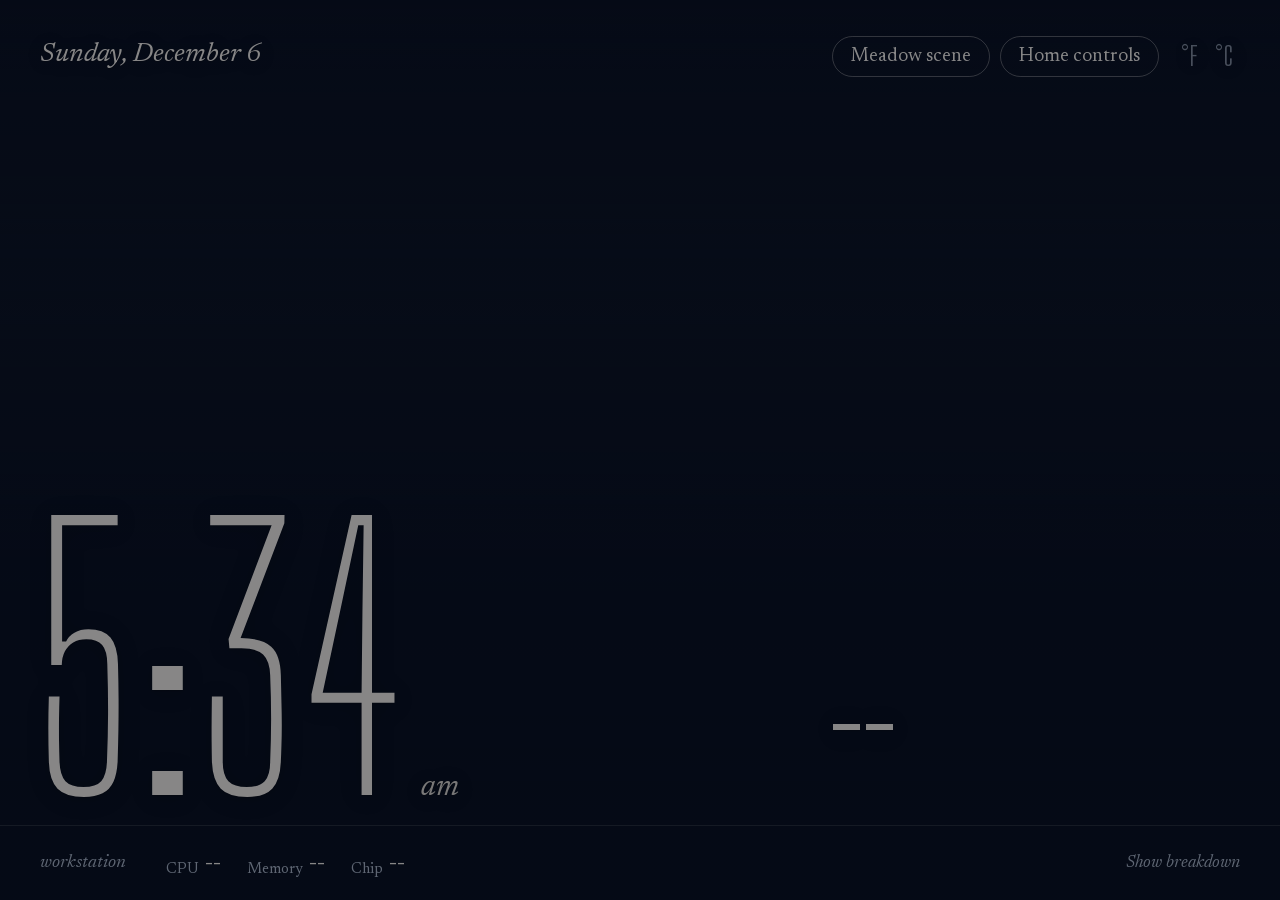
==== static/index.html @ 40672743 "iPad panel: a display for old iPads, with a painter's meadow scene A Python server and ES5 web pages" ====
<!DOCTYPE html>
<html>
<head>
<meta charset="utf-8">
<title>Panel</title>
<meta name="viewport" content="width=device-width, initial-scale=1, maximum-scale=1, user-scalable=no">
<meta name="apple-mobile-web-app-capable" content="yes">
<meta name="apple-mobile-web-app-status-bar-style" content="black-translucent">
<meta name="apple-mobile-web-app-title" content="Panel">
<script>
  // Report JS errors to the server journal: the iPad has no dev console.
  window.onerror = function (msg, src, line, col) {
    try {
      var x = new XMLHttpRequest(); x.open('POST', '/api/clientlog', true);
      x.send(msg + ' @ ' + (src || '').split('/').pop() + ':' + line + ':' + (col || 0) + ' | ' + navigator.userAgent);
    } catch (e) {}
  };
</script>
<script>
  // The meadow is the other scene; go there if it was picked on this iPad (hash links like #home stay here).
  try { if (localStorage.getItem('scene') === 'meadow' && !location.hash) location.replace('/meadow.html' + location.search); } catch (e) {}
</script>
<link rel="stylesheet" href="fonts/fonts.css">
<style>
  /*
   * "Caption on a photograph": the photo is the view, information is typeset
   * straight onto it. One loud element (the clock), everything else quiet.
   * Palette: paper #F2EDE4, mist #A9B3C1, amber #F5B04A, frost #79C2FF,
   * ember #FF8340, alarm #FF5D4E, night scrim rgb(6,10,22).
   * Type: Big Shoulders Display for numbers, Newsreader for words.
   * Must render on iOS 9 Safari: no CSS variables, no grid, prefixed flexbox.
   */
  html, body { margin: 0; height: 100%; background: #060a16; color: #F2EDE4; overflow: hidden;
    font-family: 'Newsreader', Georgia, serif; -webkit-font-smoothing: antialiased;
    -webkit-user-select: none; -webkit-touch-callout: none; -webkit-tap-highlight-color: rgba(0,0,0,0); }
  .num { font-family: 'Big Shoulders Display', 'Helvetica Neue', sans-serif; }
  .flex { display: -webkit-flex; display: flex; }
  .grow { -webkit-flex: 1; flex: 1; }
  .shadow { text-shadow: 0 1px 2px rgba(0,0,0,0.35), 0 2px 22px rgba(0,0,0,0.35); }
  .tap { cursor: pointer; }
  .tap:active { opacity: 0.6; }

  /* ---- background scene: sky gradient < photos < tint < scrims < weather canvas ---- */
  #bg { position: absolute; top: 0; left: 0; right: 0; bottom: 0; overflow: hidden;
    -webkit-transition: opacity 2s; transition: opacity 2s; }
  #bg div, #wx { position: absolute; top: 0; left: 0; width: 100%; height: 100%; }
  #sky { background: #0b1220; }
  #sky.sky-day { background: -webkit-linear-gradient(top, #2f6fb5, #8db8e0); background: linear-gradient(#2f6fb5, #8db8e0); }
  #sky.sky-golden { background: -webkit-linear-gradient(top, #3b3a6b, #d9845a); background: linear-gradient(#3b3a6b, #d9845a); }
  #sky.sky-night { background: -webkit-linear-gradient(top, #03050d, #16223d); background: linear-gradient(#03050d, #16223d); }
  .slide { background-size: cover; background-position: center; opacity: 0;
    -webkit-backface-visibility: hidden; backface-visibility: hidden; }
  #tint { background: rgba(0,0,0,0.12); }
  #tint.golden { background: rgba(255,130,50,0.12); }
  #tint.night { background: rgba(4,10,40,0.42); }
  #tint.gray { background-color: rgba(80,92,110,0.3); }
  #tint.dark { background-color: rgba(10,15,25,0.45); }
  /* readable ground for the type: darker at top-left corner and along the bottom */
  #scrim { background: -webkit-linear-gradient(top, rgba(6,10,22,0.6), rgba(6,10,22,0) 28%, rgba(6,10,22,0.08) 36%, rgba(6,10,22,0.55) 58%, rgba(6,10,22,0.86) 90%);
    background: linear-gradient(rgba(6,10,22,0.6), rgba(6,10,22,0) 28%, rgba(6,10,22,0.08) 36%, rgba(6,10,22,0.55) 58%, rgba(6,10,22,0.86) 90%); }
  #wx { pointer-events: none; }
  body.night #bg { opacity: 0.4; }

  /* ---- overview ---- */
  #wrap { position: absolute; top: 0; left: 0; right: 0; bottom: 0;
    -webkit-transition: opacity 2s, -webkit-transform 2s; transition: opacity 2s, transform 2s; }
  body.night #wrap, body.night #homeview, body.night #sheet { opacity: 0.55; }
  #top { position: absolute; top: 30px; left: 40px; right: 34px; -webkit-align-items: baseline; align-items: baseline; }
  #date { font-style: italic; font-size: 27px; }
  #nav { -webkit-align-items: center; align-items: center; }
  #nav .link { font-size: 19px; padding: 10px 18px; margin-right: 10px; color: #F2EDE4;
    border: 1px solid rgba(242,237,228,0.35); border-radius: 22px; }
  #units { font-size: 26px; letter-spacing: 1px; padding: 6px 4px; }
  #units span { display: inline-block; padding: 4px 8px; color: rgba(169,179,193,0.75); }
  #units span.on { color: #F2EDE4; border-bottom: 2px solid #F5B04A; }
  #msg { display: none; position: absolute; top: 86px; left: 40px; max-width: 640px; font-size: 32px;
    line-height: 1.25; padding: 4px 0 4px 18px; border-left: 3px solid #F5B04A; }

  #clock { position: absolute; left: 28px; bottom: 100px; line-height: 0.78; }
  #time { font-weight: 200; font-size: 350px; letter-spacing: -4px; }
  #ampm { font-style: italic; font-size: 30px; margin-left: 10px; color: #d9d4ca; }

  #weather { position: absolute; right: 40px; bottom: 112px; width: 410px; }
  #arc { height: 72px; margin-bottom: 6px; } #arc svg { display: block; }
  #w-now { -webkit-align-items: flex-end; align-items: flex-end; }
  #w-temp { font-size: 104px; font-weight: 400; line-height: 0.82; margin-right: 16px; }
  #w-text { font-size: 20px; line-height: 1.38; color: #ece6dc; }
  #w-days { margin-top: 18px; }
  .day { -webkit-align-items: center; align-items: center; height: 31px; }
  .day .dn { width: 64px; font-style: italic; font-size: 18px; color: #d9d4ca; }
  .day .lo, .day .hi { width: 36px; font-size: 21px; }
  .day .lo { text-align: right; color: #A9B3C1; padding-right: 10px; }
  .day .hi { padding-left: 10px; }
  .day .track { position: relative; height: 5px; border-radius: 3px; background: rgba(242,237,228,0.14); }
  .day .fill { position: absolute; top: 0; bottom: 0; border-radius: 3px; }
  .day .rain { width: 76px; text-align: right; font-size: 15px; color: #9fd2ff; font-style: italic; }

  #inst { position: absolute; left: 0; right: 0; bottom: 0; height: 74px; padding: 0 40px;
    -webkit-align-items: center; align-items: center; border-top: 1px solid rgba(242,237,228,0.13); }
  #inst .host { font-style: italic; font-size: 18px; color: #A9B3C1; margin-right: 18px; }
  #meter { height: 30px; margin-right: 22px; -webkit-align-items: flex-end; align-items: flex-end; }
  #meter i { display: block; width: 4px; margin-right: 2px; background: rgba(242,237,228,0.16); height: 30px; position: relative; }
  #meter i b { position: absolute; left: 0; right: 0; bottom: 0; background: #F2EDE4; }
  .stat { margin-right: 26px; white-space: nowrap; }
  .stat small { font-size: 15px; color: #A9B3C1; margin-right: 6px; }
  .stat .num { font-size: 25px; }
  .warn { color: #F5B04A; } .hot { color: #FF5D4E; }
  #inst .more { font-style: italic; font-size: 17px; color: #A9B3C1; white-space: nowrap; }
  #status { position: absolute; top: 8px; left: 50%; width: 300px; margin-left: -150px; text-align: center;
    font-size: 14px; font-style: italic; color: #FF5D4E; }

  /* ---- workstation detail sheet ---- */
  #sheet, #homeview { display: none; position: absolute; top: 0; left: 0; right: 0; bottom: 0;
    padding: 30px 40px; background: rgba(6,10,22,0.86); }
  body.v-sheet #sheet, body.v-home #homeview { display: block; }
  #homeview { overflow-y: auto; -webkit-overflow-scrolling: touch; }
  body.v-sheet #wrap, body.v-home #wrap { display: none; }
  .head { -webkit-align-items: flex-start; align-items: flex-start; margin-bottom: 22px; }
  .head h1 { margin: 0; font-family: 'Big Shoulders Display', sans-serif; font-weight: 600; font-size: 46px; line-height: 1; letter-spacing: 0.5px; }
  .head p { margin: 6px 0 0; font-style: italic; font-size: 18px; color: #A9B3C1; }
  .close { font-size: 19px; padding: 10px 20px; border: 1px solid rgba(242,237,228,0.35); border-radius: 22px; }
  h2 { margin: 0 0 8px; font-weight: 500; font-size: 20px; }
  .col-l { width: 540px; margin-right: 44px; }
  .sec { margin-bottom: 22px; }
  .big { font-size: 54px; line-height: 0.9; margin-right: 14px; }
  .note { font-size: 15px; color: #A9B3C1; font-style: italic; line-height: 1.35; }
  #cores { margin-top: 14px; }
  .core { width: 60px; margin-right: 8px; text-align: center; }
  .core .pair { height: 118px; -webkit-justify-content: center; justify-content: center; }
  .core .th { width: 15px; margin: 0 2px; height: 118px; background: rgba(242,237,228,0.1); position: relative; border-radius: 2px; }
  .core .th b { position: absolute; left: 0; right: 0; bottom: 0; border-radius: 2px; background: #79C2FF;
    -webkit-transition: height 0.8s; transition: height 0.8s; }
  .core .th b.mid { background: #F5B04A; } .core .th b.high { background: #FF5D4E; }
  .core .cn { font-size: 13px; color: #A9B3C1; margin-top: 6px; }
  .core .ghz { font-size: 19px; white-space: nowrap; }
  .stack { height: 12px; border-radius: 6px; overflow: hidden; background: rgba(242,237,228,0.1); margin: 8px 0 6px; }
  .stack b { display: block; height: 100%; float: left; }
  .row { -webkit-align-items: baseline; align-items: baseline; padding: 2px 0; border-bottom: 1px solid rgba(242,237,228,0.07); }
  .row .k { font-size: 17px; }
  .row .k em { color: #A9B3C1; font-size: 14px; }
  .row .v { font-size: 21px; text-align: right; min-width: 70px; white-space: nowrap; }
  .row .v2 { font-size: 21px; text-align: right; min-width: 104px; color: #A9B3C1; white-space: nowrap; }
  .row.hd { border: 0; padding: 0; } .row.hd .v, .row.hd .v2 { font-family: 'Newsreader', serif; font-style: italic; font-size: 14px; color: #A9B3C1; }
  .temps .row .k { font-size: 16px; white-space: nowrap; }
  .temps .row { width: 48%; float: left; margin-right: 2%; } .temps:after { content: ''; display: block; clear: both; }
  .bar { height: 5px; border-radius: 3px; background: rgba(242,237,228,0.12); margin: 4px 0 10px; overflow: hidden; }
  .bar b { display: block; height: 100%; background: #F2EDE4; border-radius: 3px; }

  /* ---- home controls ---- */
  #tiles { display: -webkit-flex; display: flex; -webkit-flex-wrap: wrap; flex-wrap: wrap; margin: 0 -6px; }
  .tile { width: 224px; margin: 6px; height: 124px; box-sizing: border-box; -webkit-box-sizing: border-box;
    background: rgba(242,237,228,0.07); border: 1px solid rgba(242,237,228,0.08); border-radius: 14px;
    padding: 14px 16px; position: relative; -webkit-transition: background 0.3s; transition: background 0.3s; }
  .tile .nm { font-size: 19px; line-height: 1.2; max-height: 46px; overflow: hidden; padding-right: 18px; }
  .tile .dt { position: absolute; left: 16px; right: 16px; bottom: 12px; font-size: 16px; font-style: italic; color: #A9B3C1;
    white-space: nowrap; overflow: hidden; text-overflow: ellipsis; }
  .tile .dot { position: absolute; right: 14px; top: 18px; width: 10px; height: 10px; border-radius: 5px; background: rgba(242,237,228,0.2); }
  .tile.on { background: rgba(245,176,74,0.2); border-color: rgba(245,176,74,0.35); }
  .tile.on .dot { background: #F5B04A; } .tile.on .dt { color: #F5D29A; }
  .tile.d-lock .dot, .tile.d-cover .dot { background: #7FD3A0; }
  .tile.d-lock.on, .tile.d-cover.on { background: rgba(255,131,64,0.2); border-color: rgba(255,131,64,0.4); }
  .tile.d-lock.on .dot, .tile.d-cover.on .dot { background: #FF8340; }
  .tile.d-media_player.on, .tile.d-climate.on { background: rgba(121,194,255,0.16); border-color: rgba(121,194,255,0.3); }
  .tile.d-media_player.on .dot, .tile.d-climate.on .dot { background: #79C2FF; }
  .tile.d-media_player.on .dt, .tile.d-climate.on .dt { color: #bfe0ff; }
  .tile.ro { background: transparent; border-color: rgba(242,237,228,0.12); } .tile.ro .dot { display: none; }
  .tile.ro .dt { font-family: 'Big Shoulders Display', sans-serif; font-style: normal; font-size: 32px; color: #F2EDE4; }
  .tile.alert { background: rgba(255,93,78,0.22); border-color: rgba(255,93,78,0.5); } .tile.alert .dt { color: #ffb3aa; }
  .tile.off-line { opacity: 0.4; }
  .tile.busy { opacity: 0.6; }
  .tile.press { -webkit-transform: scale(0.96); transform: scale(0.96); }
  .tile.climate { width: 460px; }
  .tile .temp { position: absolute; left: 16px; bottom: 34px; font-family: 'Big Shoulders Display', sans-serif; font-size: 48px; }
  .tile .btns { position: absolute; right: 14px; bottom: 14px; display: -webkit-flex; display: flex; }
  .tile .btn { width: 62px; height: 62px; line-height: 58px; text-align: center; font-size: 36px;
    border-radius: 31px; border: 1px solid rgba(242,237,228,0.3); color: #F2EDE4; margin-left: 12px; }
  #toast { position: absolute; left: 50%; bottom: 30px; width: 520px; margin-left: -260px;
    background: rgba(255,93,78,0.92); color: #fff; text-align: center; padding: 12px; border-radius: 22px;
    font-size: 18px; display: none; }
</style>
</head>
<body>
<div id="bg">
  <div id="sky"></div>
  <div class="slide" id="slide0"></div>
  <div class="slide" id="slide1"></div>
  <div id="tint"></div>
  <div id="scrim"></div>
  <canvas id="wx"></canvas>
</div>

<div id="wrap">
  <div id="top" class="flex">
    <div id="date" class="grow shadow"></div>
    <div id="nav" class="flex">
      <div class="link tap" id="go-meadow">Meadow scene</div>
      <div class="link tap" id="go-home">Home controls</div>
      <div id="units" class="num tap shadow"><span data-u="F">°F</span><span data-u="C">°C</span></div>
    </div>
  </div>
  <div id="msg" class="shadow"></div>

  <div id="clock" class="shadow"><span id="time" class="num">--:--</span><span id="ampm"></span></div>

  <div id="weather" class="shadow">
    <div id="arc"></div>
    <div id="w-now" class="flex"><div id="w-temp" class="num">--</div><div id="w-text" class="grow"></div></div>
    <div id="w-days"></div>
  </div>

  <div id="inst" class="flex tap">
    <div class="host" id="host">workstation</div>
    <div id="meter" class="flex"></div>
    <div class="stat"><small>CPU</small><span class="num" id="i-cpu">--</span></div>
    <div class="stat"><small>Memory</small><span class="num" id="i-mem">--</span></div>
    <div id="i-disks" class="flex"></div>
    <div class="stat"><small>Chip</small><span class="num" id="i-temp">--</span></div>
    <div class="grow"></div>
    <div class="more">Show breakdown</div>
  </div>
  <div id="status"></div>
</div>

<div id="sheet">
  <div class="head flex">
    <div class="grow"><h1 id="d-host">Workstation</h1><p id="d-sub"></p></div>
    <div class="close tap" id="d-close">Close</div>
  </div>
  <div class="flex">
    <div class="col-l">
      <div class="sec">
        <h2>Processor</h2>
        <div class="flex" style="-webkit-align-items:flex-end;align-items:flex-end">
          <span class="num big" id="d-cpu">--</span>
          <span class="note" id="d-load"></span>
        </div>
        <div id="cores" class="flex"></div>
        <div class="note" style="margin-top:8px">Each core runs two threads, shown as a pair of bars.</div>
      </div>
      <div class="sec">
        <h2>Memory</h2>
        <div class="stack" id="d-memstack"></div>
        <div class="note" id="d-mem"></div>
      </div>
      <div class="sec" id="d-disks"></div>
    </div>
    <div class="grow">
      <div class="sec"><h2>Temperatures</h2><div id="d-temps" class="temps"></div></div>
      <div class="sec" id="d-gpu"></div>
      <div class="sec"><h2>Network</h2><div id="d-net"></div></div>
      <div class="sec"><h2>Busiest programs</h2><div id="d-top"></div></div>
    </div>
  </div>
</div>

<div id="homeview">
  <div class="head flex">
    <div class="grow"><h1>Home</h1><p id="h-sub">Tap a tile to switch it.</p></div>
    <div class="close tap" id="h-close">Back to overview</div>
  </div>
  <div id="tiles"></div>
</div>
<div id="toast"></div>
<script src="scene.js"></script>

<script>
(function () {
  var DAYS = ['Sunday','Monday','Tuesday','Wednesday','Thursday','Friday','Saturday'];
  var DSHORT = ['Sun','Mon','Tue','Wed','Thu','Fri','Sat'];
  var MONTHS = ['January','February','March','April','May','June','July','August','September','October','November','December'];
  var night = [23, 7], lastOk = 0, lastState = null, build = null;
  function $(id) { return document.getElementById(id); }
  function pad(n) { return n < 10 ? '0' + n : '' + n; }
  function esc(t) {
    return String(t == null ? '' : t).replace(/&/g, '&amp;').replace(/</g, '&lt;').replace(/>/g, '&gt;');
  }
  function setBodyClass(name, on) {
    var c = (' ' + document.body.className + ' ').replace(' ' + name + ' ', ' ');
    if (on) c += ' ' + name;
    document.body.className = c.replace(/^\s+|\s+$/g, '').replace(/\s+/g, ' ');
  }
  function onTap(el, fn) { el.addEventListener('click', fn, false); }
  function store(k, v) { try { if (v === undefined) return localStorage.getItem(k); localStorage.setItem(k, v); } catch (e) { return null; } }

  /* ---------------- units ---------------- */
  var unit = store('unit') || null;   // null until the server tells us the default
  function HW(c) { return c == null ? '--' : Math.round(c) + '°C'; }   // hardware temps: always Celsius
  function T(c) { return c == null ? '--' : Math.round(unit === 'F' ? c * 9 / 5 + 32 : c); }
  function speed(kmh) { return unit === 'F' ? Math.round(kmh * 0.621) + ' mph' : Math.round(kmh) + ' km/h'; }
  function paintUnits() {
    var s = $('units').getElementsByTagName('span');
    for (var i = 0; i < s.length; i++) s[i].className = s[i].getAttribute('data-u') === unit ? 'on' : '';
  }
  onTap($('units'), function () {
    unit = unit === 'F' ? 'C' : 'F'; store('unit', unit); paintUnits();
    if (lastState) render(lastState);
    if (sheetData) renderSheet(sheetData);
  });

  /* ---------------- clock ---------------- */
  function tick() {
    var d = new Date(), h = d.getHours();
    $('time').textContent = (h % 12 || 12) + ':' + pad(d.getMinutes());
    $('ampm').textContent = h < 12 ? 'am' : 'pm';
    $('date').textContent = DAYS[d.getDay()] + ', ' + MONTHS[d.getMonth()] + ' ' + d.getDate();
    var isNight = night[0] > night[1] ? (h >= night[0] || h < night[1]) : (h >= night[0] && h < night[1]);
    setBodyClass('night', isNight);
    $('status').textContent = lastOk && Date.now() - lastOk > 30000 ? 'Lost connection to the panel server' : '';
  }

  /* ---------------- weather ---------------- */
  var COMPASS = ['north', 'northeast', 'east', 'southeast', 'south', 'southwest', 'west', 'northwest'];
  function windPhrase(kmh, dir) {
    if (kmh < 2) return 'calm air';
    var kind = kmh < 12 ? 'a light breeze' : kmh < 29 ? 'a breeze' : kmh < 39 ? 'a fresh wind'
      : kmh < 50 ? 'a strong wind' : kmh < 62 ? 'near-gale winds' : 'gale-force winds';
    var from = dir == null ? '' : ' from the ' + COMPASS[Math.round(dir / 45) % 8];
    return kind + from + ' at ' + speed(kmh);
  }
  function clock12(iso) {
    var p = iso.split('T')[1].split(':'), h = +p[0];
    return (h % 12 || 12) + ':' + p[1] + (h < 12 ? ' am' : ' pm');
  }
  function mins(iso) { var p = iso.split('T')[1].split(':'); return +p[0] * 60 + +p[1]; }

  function drawArc(w) {
    var box = $('arc'), W = 410, cx = W / 2, rx = W / 2 - 52, ry = 40, base = 50, h = '';
    if (!w.sunrise) { box.innerHTML = ''; return; }
    var d = new Date(Date.now() + (w.utc_offset || 0) * 1000);
    var now = d.getUTCHours() * 60 + d.getUTCMinutes(), rise = mins(w.sunrise), set = mins(w.sunset);
    var f = (now - rise) / (set - rise), up = f >= 0 && f <= 1;
    h += '<line x1="0" y1="' + base + '" x2="' + W + '" y2="' + base + '" stroke="rgba(242,237,228,0.25)" stroke-width="1"/>';
    h += '<path d="M' + (cx - rx) + ' ' + base + ' A' + rx + ' ' + ry + ' 0 0 1 ' + (cx + rx) + ' ' + base +
      '" fill="none" stroke="rgba(242,237,228,0.45)" stroke-width="1.2" stroke-dasharray="2 5"/>';
    if (up) {
      var a = Math.PI * (1 - f), x = cx + rx * Math.cos(a), y = base - ry * Math.sin(a);
      h += '<circle cx="' + x.toFixed(1) + '" cy="' + y.toFixed(1) + '" r="12" fill="rgba(245,176,74,0.25)"/>';
      h += '<circle cx="' + x.toFixed(1) + '" cy="' + y.toFixed(1) + '" r="6" fill="#F5B04A"/>';
    }
    var t = 'font-family="Newsreader, Georgia, serif" font-style="italic" font-size="15" fill="#d9d4ca"';
    h += '<text x="0" y="' + (base + 18) + '" ' + t + '>' + clock12(w.sunrise) + '</text>';
    h += '<text x="' + W + '" y="' + (base + 18) + '" text-anchor="end" ' + t + '>' + clock12(w.sunset) + '</text>';
    if (!up) h += '<text x="' + cx + '" y="' + (base + 2 - ry / 2) + '" text-anchor="middle" ' + t + '>' +
      (f > 1 ? 'Sun has set' : 'Sun not yet up') + '</text>';
    box.innerHTML = '<svg width="' + W + '" height="72" xmlns="http://www.w3.org/2000/svg">' + h + '</svg>';
  }

  function tempColor(c) {   // frost (cold) to amber to ember (hot), on an absolute Celsius scale
    var stops = [[-10, [121, 194, 255]], [10, [168, 214, 230]], [20, [245, 176, 74]], [32, [255, 131, 64]]];
    if (c <= stops[0][0]) return 'rgb(' + stops[0][1].join(',') + ')';
    for (var i = 1; i < stops.length; i++) {
      if (c <= stops[i][0]) {
        var a = stops[i - 1], b = stops[i], k = (c - a[0]) / (b[0] - a[0]);
        return 'rgb(' + Math.round(a[1][0] + (b[1][0] - a[1][0]) * k) + ',' + Math.round(a[1][1] + (b[1][1] - a[1][1]) * k) + ',' + Math.round(a[1][2] + (b[1][2] - a[1][2]) * k) + ')';
      }
    }
    return 'rgb(' + stops[stops.length - 1][1].join(',') + ')';
  }

  function renderWeather(w) {
    if (window.Scene) Scene.setWeather(w);
    if (w.error) {
      $('w-temp').textContent = '';
      $('w-text').textContent = 'Weather is unavailable. ' + w.error + '.';
      $('w-days').innerHTML = ''; $('arc').innerHTML = '';
      return;
    }
    drawArc(w);
    $('w-temp').textContent = T(w.temp) + '°';
    var feels = Math.abs(T(w.feels) - T(w.temp)) >= 3;
    var wind = windPhrase(w.wind, w.wind_dir);
    $('w-text').textContent = w.desc + ' in ' + (w.place || 'town') + '. ' +
      (feels ? 'Feels like ' + T(w.feels) + '°, with ' + wind + '.' : wind.charAt(0).toUpperCase() + wind.slice(1) + '.') +
      ' Humidity ' + w.humidity + '%.';
    var lo = 1e9, hi = -1e9, i, dd;
    for (i = 0; i < w.days.length; i++) { lo = Math.min(lo, w.days[i].lo); hi = Math.max(hi, w.days[i].hi); }
    var span = Math.max(1, hi - lo), html = '';
    for (i = 0; i < w.days.length; i++) {
      dd = w.days[i];
      var p = dd.date.split('-'), name = i === 0 ? 'Today' : DSHORT[new Date(+p[0], +p[1] - 1, +p[2]).getDay()];
      var left = (dd.lo - lo) / span * 100, width = Math.max(4, (dd.hi - dd.lo) / span * 100);
      var grad = 'linear-gradient(to right,' + tempColor(dd.lo) + ',' + tempColor(dd.hi) + ')';
      html += '<div class="day flex"><div class="dn">' + name + '</div>' +
        '<div class="lo num">' + T(dd.lo) + '°</div>' +
        '<div class="track grow"><div class="fill" style="left:' + left.toFixed(1) + '%;width:' + width.toFixed(1) + '%;' +
        'background:-webkit-' + grad + ';background:' + grad + '"></div></div>' +
        '<div class="hi num">' + T(dd.hi) + '°</div>' +
        '<div class="rain">' + (dd.rain >= 20 ? esc(dd.rain) + '% rain' : esc(dd.desc === 'Clear' || dd.desc === 'Mostly clear' ? 'Clear' : '')) + '</div></div>';
    }
    $('w-days').innerHTML = html;
  }

  /* ---------------- workstation strip ---------------- */
  function level(p) { return p > 90 ? 'hot' : p > 75 ? 'warn' : ''; }
  var meterBuilt = 0;
  function renderInst(s) {
    var sys = s.system, th = sys.threads || [], i;
    $('host').textContent = s.host;
    if (meterBuilt !== th.length) {
      var m = '';
      for (i = 0; i < th.length; i++) m += '<i><b></b></i>';
      $('meter').innerHTML = m; meterBuilt = th.length;
    }
    var bars = $('meter').getElementsByTagName('b');
    for (i = 0; i < th.length; i++) {
      bars[i].style.height = Math.max(2, Math.min(100, th[i])) + '%';
      bars[i].style.background = th[i] > 90 ? '#FF5D4E' : th[i] > 70 ? '#F5B04A' : '#F2EDE4';
    }
    $('i-cpu').textContent = sys.cpu == null ? '--' : Math.round(sys.cpu) + '%';
    $('i-mem').textContent = Math.round(sys.mem.percent) + '%';
    $('i-mem').className = 'num ' + level(sys.mem.percent);
    var dh = '';
    for (i = 0; i < sys.disks.length; i++) {
      var dk = sys.disks[i];
      dh += '<div class="stat"><small>' + esc(dk.label) + ' disk</small><span class="num ' + level(dk.percent) + '">' + Math.round(dk.percent) + '%</span></div>';
    }
    $('i-disks').innerHTML = dh;
    $('i-temp').textContent = HW(sys.temp_c);
    $('i-temp').className = 'num ' + (sys.temp_c > 90 ? 'hot' : sys.temp_c > 80 ? 'warn' : '');
  }

  /* ---------------- detail sheet ---------------- */
  var sheetData = null, sheetTimer = null;
  function gb(b) { return (b / 1073741824).toFixed(1) + ' GB'; }
  function rate(bps) {
    return bps >= 1048576 ? (bps / 1048576).toFixed(1) + ' MB/s' : bps >= 1024 ? Math.round(bps / 1024) + ' KB/s' : Math.round(bps) + ' B/s';
  }
  function duration(s) {
    var d = Math.floor(s / 86400), h = Math.floor(s % 86400 / 3600), m = Math.floor(s % 3600 / 60);
    return d ? d + (d === 1 ? ' day ' : ' days ') + h + (h === 1 ? ' hour' : ' hours') : h ? h + (h === 1 ? ' hour ' : ' hours ') + m + ' min' : m + ' min';
  }
  function ifName(n) { return /^(en|eth)/.test(n) ? 'Ethernet' : /^(wl|wlan)/.test(n) ? 'Wi-Fi' : /^(tun|wg)/.test(n) ? 'VPN' : n; }

  function renderSheet(d) {
    var i, j, h;
    $('d-host').textContent = lastState ? lastState.host : 'Workstation';
    $('d-sub').textContent = d.model + ', ' + d.cores.length + ' cores and ' + d.threads + ' threads. Up ' + duration(d.uptime_s) + '.';
    $('d-cpu').textContent = d.cpu == null ? '--' : Math.round(d.cpu) + '%';
    $('d-load').innerHTML = 'Load average ' + d.load.join(', ') + '<br>over the last 1, 5 and 15 minutes';
    h = '';
    for (i = 0; i < d.cores.length; i++) {
      var c = d.cores[i], ghz = 0, bars = '';
      for (j = 0; j < c.threads.length; j++) {
        var p = c.threads[j].pct || 0;
        ghz = Math.max(ghz, c.threads[j].ghz || 0);
        bars += '<div class="th"><b class="' + (p > 90 ? 'high' : p > 60 ? 'mid' : '') + '" style="height:' + Math.max(2, Math.min(100, p)) + '%"></b></div>';
      }
      h += '<div class="core"><div class="pair flex">' + bars + '</div><div class="cn">Core ' + (i + 1) + '</div>' +
        '<div class="ghz num">' + (ghz ? ghz.toFixed(1) + ' GHz' : '') + '</div></div>';
    }
    $('cores').innerHTML = h;

    var m = d.mem, t = m.total;
    $('d-memstack').innerHTML = '<b style="width:' + (m.apps / t * 100).toFixed(1) + '%;background:#F2EDE4"></b>' +
      '<b style="width:' + (m.cache / t * 100).toFixed(1) + '%;background:rgba(121,194,255,0.55)"></b>';
    $('d-mem').innerHTML = gb(m.apps) + ' used by programs, ' + gb(m.cache) + ' holding cached files the system can reclaim, ' +
      gb(m.free) + ' completely free. ' + gb(t) + ' in total.' +
      (m.swap_total ? '<br>Swap: ' + gb(m.swap_used) + ' of ' + gb(m.swap_total) + ' in use.' : '');

    h = '<h2>Disks</h2>';
    for (i = 0; i < d.disks.length; i++) {
      var dk = d.disks[i], free = dk.free_gb >= 1000 ? (dk.free_gb / 1000).toFixed(1) + ' TB' : Math.round(dk.free_gb) + ' GB';
      h += '<div class="row flex"><div class="k grow">' + esc(dk.label) + ' <em>' + free + ' free</em></div><div class="v num ' + level(dk.percent) + '">' + Math.round(dk.percent) + '%</div></div>' +
        '<div class="bar"><b style="width:' + Math.min(100, dk.percent) + '%;' + (dk.percent > 90 ? 'background:#FF5D4E' : '') + '"></b></div>';
    }
    $('d-disks').innerHTML = h;

    h = '';
    for (i = 0; i < d.temps.length; i++) {
      var tc = d.temps[i].c;
      h += '<div class="row flex"><div class="k grow">' + esc(d.temps[i].name) + '</div><div class="v num ' +
        (tc > 90 ? 'hot' : tc > 80 ? 'warn' : '') + '">' + HW(tc) + '</div></div>';
    }
    $('d-temps').innerHTML = h || '<div class="note">No temperature sensors found.</div>';

    if (d.gpu) {
      var g = d.gpu;
      $('d-gpu').innerHTML = '<h2>Graphics card</h2><div class="row flex"><div class="k grow">' + esc(g.name) +
        ' <em>' + g.mem_used_gb + ' of ' + g.mem_total_gb + ' GB memory' + (g.watts != null ? ', ' + g.watts + ' W' : '') + '</em></div>' +
        '<div class="v num">' + Math.round(g.util) + '%</div><div class="v num">' + HW(g.c) + '</div></div>';
    } else $('d-gpu').innerHTML = '';

    h = '';
    for (i = 0; i < d.net.length; i++) {
      var n = d.net[i];
      h += '<div class="row flex"><div class="k grow">' + ifName(n.name) + ' <em>' + esc(n.name) + '</em></div>' +
        '<div class="v2 num">↓ ' + rate(n.rx) + '</div><div class="v2 num">↑ ' + rate(n.tx) + '</div></div>';
    }
    $('d-net').innerHTML = h || '<div class="note">Measuring…</div>';

    h = d.top.length ? '<div class="row hd flex"><div class="k grow"></div><div class="v">CPU</div><div class="v2">Memory</div></div>' : '';
    for (i = 0; i < Math.min(4, d.top.length); i++) {
      var pr = d.top[i];
      h += '<div class="row flex"><div class="k grow">' + esc(pr.name) + (pr.count > 1 ? ' <em>' + pr.count + ' processes</em>' : '') + '</div>' +
        '<div class="v num">' + pr.cpu.toFixed(1) + '%</div><div class="v2 num">' + gb(pr.rss) + '</div></div>';
    }
    $('d-top').innerHTML = h || '<div class="note">Measuring…</div>';
  }
  function pollSheet() {
    var x = new XMLHttpRequest();
    x.open('GET', '/api/system?t=' + Date.now(), true);
    x.onload = function () { if (x.status === 200) { try { sheetData = JSON.parse(x.responseText); renderSheet(sheetData); } catch (e) {} } };
    x.send();
  }

  /* ---------------- home tiles ---------------- */
  var tiles = {}, busy = {};
  function tileHtml(t) {
    var cls = 'tile d-' + t.domain;
    if (t.on) cls += ' on';
    if (!t.control) cls += ' ro';
    if (t.alert) cls += ' alert';
    if (t.unavailable) cls += ' off-line';
    if (busy[t.id]) cls += ' busy';
    if (t.domain === 'climate') {
      cls += ' climate';
      var tgt = t.target == null ? '--' : t.target + t.unit;
      return '<div class="' + cls + '" data-id="' + esc(t.id) + '" data-act="toggle">' +
        '<div class="dot"></div><div class="nm">' + esc(t.name) + '</div>' +
        '<div class="temp">' + esc(tgt) + '</div>' +
        '<div class="dt">' + esc(t.detail) + (t.current != null ? ', currently ' + esc(t.current + t.unit) : '') + '</div>' +
        '<div class="btns"><div class="btn" data-id="' + esc(t.id) + '" data-act="temp_down">&minus;</div>' +
        '<div class="btn" data-id="' + esc(t.id) + '" data-act="temp_up">+</div></div></div>';
    }
    return '<div class="' + cls + '" data-id="' + esc(t.id) + '"' + (t.control && !t.unavailable ? ' data-act="toggle"' : '') + '>' +
      '<div class="dot"></div><div class="nm">' + esc(t.name) + '</div><div class="dt">' + esc(t.detail) + '</div></div>';
  }
  function renderHome(home) {
    $('go-home').style.display = home ? '' : 'none';
    if (!home) { if (view === 'home') showView('overview'); return; }
    if (home.error) { $('tiles').innerHTML = '<div class="note" style="padding:6px">' + esc(home.error) + '. Check that Home Assistant is running.</div>'; return; }
    var html = '', i;
    tiles = {};
    for (i = 0; i < home.tiles.length; i++) { tiles[home.tiles[i].id] = home.tiles[i]; html += tileHtml(home.tiles[i]); }
    $('tiles').innerHTML = html;
  }
  function currentTiles() {
    var out = [], els = $('tiles').children;
    for (var i = 0; i < els.length; i++) { var id = els[i].getAttribute('data-id'); if (tiles[id]) out.push(tiles[id]); }
    return out;
  }
  function toast(text) {
    var el = $('toast'); el.textContent = text; el.style.display = 'block';
    clearTimeout(toast.t); toast.t = setTimeout(function () { el.style.display = 'none'; }, 4000);
  }
  function findAct(el) {
    while (el && el !== document.body) { if (el.getAttribute && el.getAttribute('data-act')) return el; el = el.parentNode; }
    return null;
  }
  function doAction(id, act) {
    var t = tiles[id];
    if (!t) return;
    if (act === 'toggle' && t.confirm) {
      var verb = t.domain === 'lock' ? 'Unlock ' : (t.on ? 'Close ' : 'Open ');
      if (!window.confirm(verb + t.name + '?')) return;
    }
    busy[id] = true;
    if (act === 'toggle' && t.domain !== 'scene' && t.domain !== 'script') t.on = !t.on;
    renderHome({ tiles: currentTiles() });
    var x = new XMLHttpRequest();
    x.open('POST', '/api/home/action', true);
    x.setRequestHeader('Content-Type', 'application/json');
    x.onloadend = function () {
      delete busy[id];
      if (x.status !== 200) {
        var msg = 'Couldn’t switch ' + t.name;
        try { msg = msg + ': ' + JSON.parse(x.responseText).message; } catch (e) {}
        toast(msg);
      }
      poll();
    };
    x.send(JSON.stringify({ entity_id: id, action: act }));
  }
  onTap($('tiles'), function (e) { var el = findAct(e.target); if (el) doAction(el.getAttribute('data-id'), el.getAttribute('data-act')); });
  $('tiles').addEventListener('touchstart', function (e) {
    var el = findAct(e.target); if (el && el.className.indexOf('tile') === 0) el.className += ' press';
  }, false);
  document.addEventListener('touchend', function () {
    var els = document.querySelectorAll('.press');
    for (var i = 0; i < els.length; i++) els[i].className = els[i].className.replace(' press', '');
  }, false);

  /* ---------------- views + idle return ---------------- */
  var view = 'overview', idleTimer = null;
  function wantScene() { return store('scene') || (lastState && lastState.default_scene) || 'photos'; }
  function showView(name) {
    if (name === 'overview' && wantScene() === 'meadow') { location.replace('/meadow.html'); return; }
    view = name;
    setBodyClass('v-home', name === 'home');
    setBodyClass('v-sheet', name === 'sheet');
    clearInterval(sheetTimer);
    if (name === 'sheet') { pollSheet(); sheetTimer = setInterval(pollSheet, 2000); }
    if (name === 'home') poll();
    resetIdle();
  }
  function resetIdle() {
    clearTimeout(idleTimer);
    if (view !== 'overview') idleTimer = setTimeout(function () { showView('overview'); }, 120000);
  }
  onTap($('go-home'), function () { showView('home'); });
  onTap($('go-meadow'), function () { store('scene', 'meadow'); location.href = '/meadow.html'; });
  onTap($('h-close'), function () { showView('overview'); });
  onTap($('inst'), function () { showView('sheet'); });
  onTap($('d-close'), function () { showView('overview'); });
  document.addEventListener('touchstart', resetIdle, false);

  /* ---------------- polling ---------------- */
  function render(s) {
    if (build && s.build && s.build !== build) { location.reload(); return; }  // page files changed
    build = s.build || build;
    if (!store('scene') && s.default_scene === 'meadow' && view === 'overview' && !location.hash) { location.replace('/meadow.html'); return; }
    lastState = s;
    night = s.night || night;
    if (!unit) { unit = s.default_unit || 'F'; paintUnits(); }
    renderInst(s);
    renderWeather(s.weather);
    renderHome(s.home);
    var m = $('msg');
    if (s.message && s.message.text) { m.textContent = s.message.text; m.style.display = 'block'; }
    else m.style.display = 'none';
  }
  function poll() {
    var x = new XMLHttpRequest();
    x.open('GET', '/api/state?v=2&t=' + Date.now(), true);
    x.timeout = 8000;
    x.onload = function () {
      if (x.status === 200) { try { render(JSON.parse(x.responseText)); lastOk = Date.now(); } catch (e) { window.onerror(String(e), 'index.html', 0, 0); } }
    };
    x.send();
  }

  // Shift the overview a few pixels every 5 min to avoid LCD image retention.
  var shift = 0;
  function nudge() {
    shift = (shift + 1) % 4;
    var t = 'translate(' + [0, 4, 4, 0][shift] + 'px,' + [0, 0, -4, -4][shift] + 'px)';
    $('wrap').style.webkitTransform = t; $('wrap').style.transform = t;
  }

  if (unit) paintUnits();
  tick(); poll();
  if (location.hash === '#home') showView('home');
  if (location.hash === '#system') showView('sheet');
  setInterval(tick, 1000);
  setInterval(poll, 5000);
  setInterval(nudge, 300000);
  setTimeout(function () { location.reload(); }, 6 * 3600 * 1000);  // old Safari leaks over days
})();
</script>
</body>
</html>
---- static/fonts/fonts.css ----
@font-face { font-family: 'Big Shoulders Display'; font-style: normal; font-weight: 200; src: url(BigShouldersDisplay-200.woff) format('woff'); }
@font-face { font-family: 'Big Shoulders Display'; font-style: normal; font-weight: 400; src: url(BigShouldersDisplay-400.woff) format('woff'); }
@font-face { font-family: 'Big Shoulders Display'; font-style: normal; font-weight: 600; src: url(BigShouldersDisplay-600.woff) format('woff'); }
@font-face { font-family: 'Newsreader'; font-style: italic; font-weight: 400; src: url(Newsreader-400i.woff) format('woff'); }
@font-face { font-family: 'Newsreader'; font-style: normal; font-weight: 400; src: url(Newsreader-400.woff) format('woff'); }
@font-face { font-family: 'Newsreader'; font-style: normal; font-weight: 500; src: url(Newsreader-500.woff) format('woff'); }
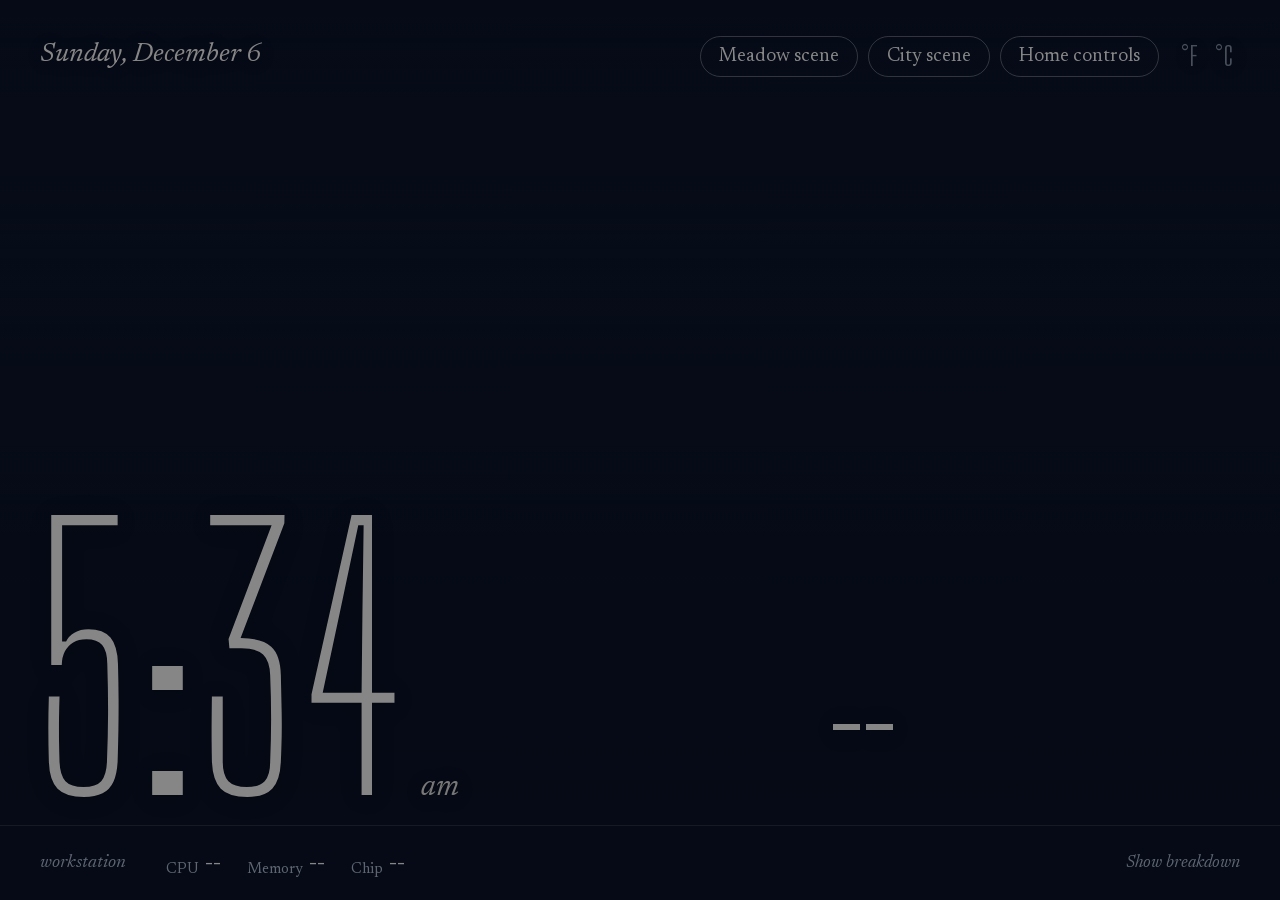
==== commit 7afcee93: "City scene: a Manhattan apartment, asleep by the east window, coding by the west - static/city.html," ====
--- a/static/index.html
+++ b/static/index.html
@@ -17,8 +17,8 @@
   };
 </script>
 <script>
-  // The meadow is the other scene; go there if it was picked on this iPad (hash links like #home stay here).
-  try { if (localStorage.getItem('scene') === 'meadow' && !location.hash) location.replace('/meadow.html' + location.search); } catch (e) {}
+  // The meadow and the city are the other scenes; go to the one picked on this iPad (hash links like #home stay here).
+  try { var sc = { meadow: '/meadow.html', city: '/city.html' }[localStorage.getItem('scene')]; if (sc && !location.hash) location.replace(sc + location.search); } catch (e) {}
 </script>
 <link rel="stylesheet" href="fonts/fonts.css">
 <style>
@@ -194,6 +194,7 @@
     <div id="date" class="grow shadow"></div>
     <div id="nav" class="flex">
       <div class="link tap" id="go-meadow">Meadow scene</div>
+      <div class="link tap" id="go-city">City scene</div>
       <div class="link tap" id="go-home">Home controls</div>
       <div id="units" class="num tap shadow"><span data-u="F">°F</span><span data-u="C">°C</span></div>
     </div>
@@ -582,9 +583,10 @@
 
   /* ---------------- views + idle return ---------------- */
   var view = 'overview', idleTimer = null;
+  var SCENES = { meadow: '/meadow.html', city: '/city.html' };
   function wantScene() { return store('scene') || (lastState && lastState.default_scene) || 'photos'; }
   function showView(name) {
-    if (name === 'overview' && wantScene() === 'meadow') { location.replace('/meadow.html'); return; }
+    if (name === 'overview' && SCENES[wantScene()]) { location.replace(SCENES[wantScene()]); return; }
     view = name;
     setBodyClass('v-home', name === 'home');
     setBodyClass('v-sheet', name === 'sheet');
@@ -599,6 +601,7 @@
   }
   onTap($('go-home'), function () { showView('home'); });
   onTap($('go-meadow'), function () { store('scene', 'meadow'); location.href = '/meadow.html'; });
+  onTap($('go-city'), function () { store('scene', 'city'); location.href = '/city.html'; });
   onTap($('h-close'), function () { showView('overview'); });
   onTap($('inst'), function () { showView('sheet'); });
   onTap($('d-close'), function () { showView('overview'); });
@@ -608,7 +611,7 @@
   function render(s) {
     if (build && s.build && s.build !== build) { location.reload(); return; }  // page files changed
     build = s.build || build;
-    if (!store('scene') && s.default_scene === 'meadow' && view === 'overview' && !location.hash) { location.replace('/meadow.html'); return; }
+    if (!store('scene') && SCENES[s.default_scene] && view === 'overview' && !location.hash) { location.replace(SCENES[s.default_scene]); return; }
     lastState = s;
     night = s.night || night;
     if (!unit) { unit = s.default_unit || 'F'; paintUnits(); }
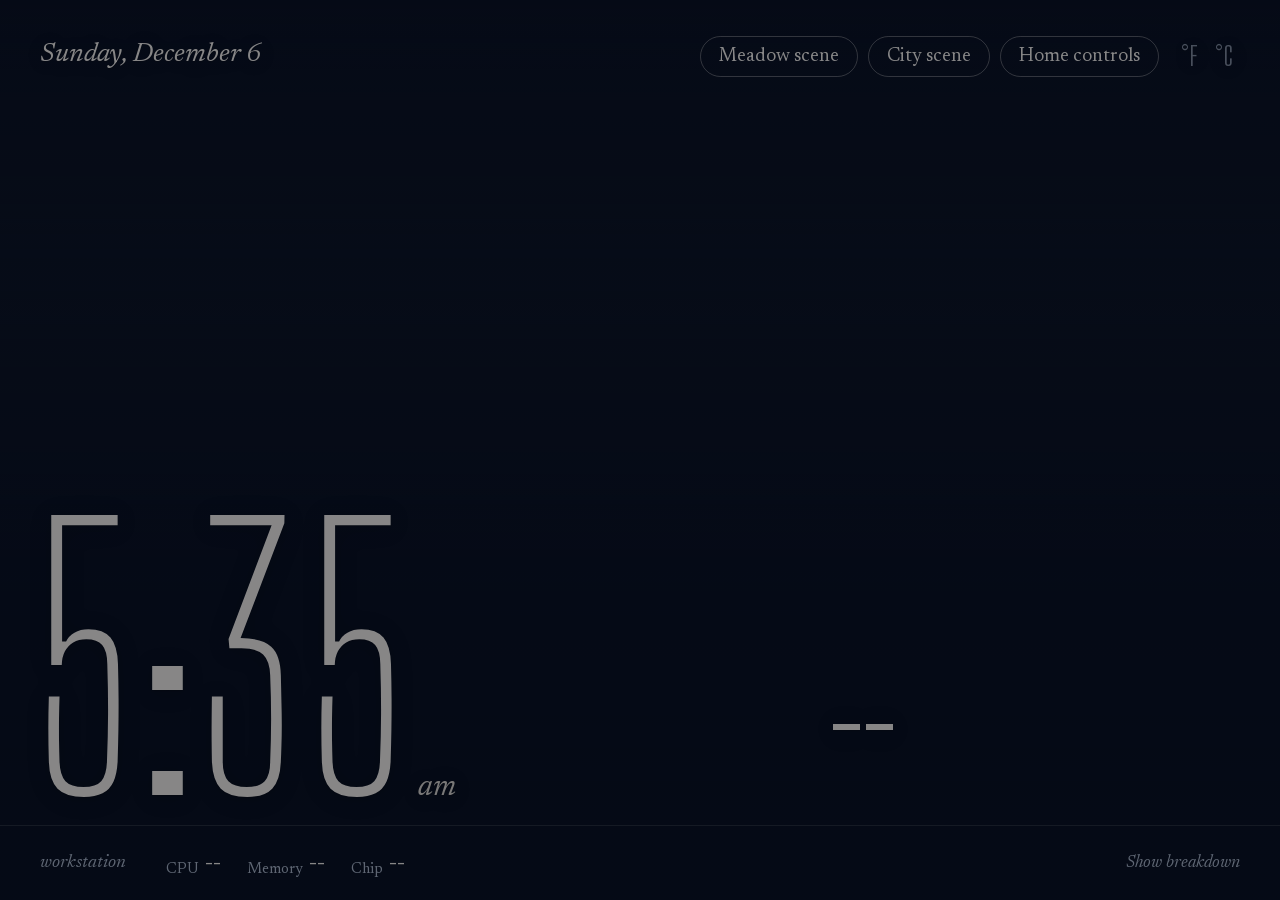
==== commit 42bbc5e9: "Panel follows the world: air, warnings, rain, calendar, holidays, doorbell - Server: air quality, NW" ====
--- a/static/index.html
+++ b/static/index.html
@@ -73,7 +73,13 @@
   #units { font-size: 26px; letter-spacing: 1px; padding: 6px 4px; }
   #units span { display: inline-block; padding: 4px 8px; color: rgba(169,179,193,0.75); }
   #units span.on { color: #F2EDE4; border-bottom: 2px solid #F5B04A; }
-  #msg { display: none; position: absolute; top: 86px; left: 40px; max-width: 640px; font-size: 32px;
+  #lead { position: absolute; top: 86px; left: 40px; max-width: 640px; }
+  #notes { margin-top: 10px; font-size: 22px; line-height: 1.35; color: #ece6dc; }
+  #notes div:before { content: ''; display: inline-block; width: 8px; height: 8px; border-radius: 4px; margin: 0 10px 2px 2px; background: #A9B3C1; vertical-align: middle; }
+  #notes .n-alert:before { background: #ff7a45; }
+  #notes .n-ev:before { background: #F5B04A; }
+  #w-more { margin-top: 10px; font-size: 17px; font-style: italic; line-height: 1.35; color: #d9d4ca; }
+  #msg { display: none; font-size: 32px;
     line-height: 1.25; padding: 4px 0 4px 18px; border-left: 3px solid #F5B04A; }
 
   #clock { position: absolute; left: 28px; bottom: 100px; line-height: 0.78; }
@@ -199,7 +205,7 @@
       <div id="units" class="num tap shadow"><span data-u="F">°F</span><span data-u="C">°C</span></div>
     </div>
   </div>
-  <div id="msg" class="shadow"></div>
+  <div id="lead" class="shadow"><div id="msg"></div><div id="notes"></div></div>
 
   <div id="clock" class="shadow"><span id="time" class="num">--:--</span><span id="ampm"></span></div>
 
@@ -207,6 +213,7 @@
     <div id="arc"></div>
     <div id="w-now" class="flex"><div id="w-temp" class="num">--</div><div id="w-text" class="grow"></div></div>
     <div id="w-days"></div>
+    <div id="w-more"></div>
   </div>
 
   <div id="inst" class="flex tap">
@@ -262,6 +269,7 @@
   <div id="tiles"></div>
 </div>
 <div id="toast"></div>
+<script src="extras.js"></script>
 <script src="scene.js"></script>
 
 <script>
@@ -305,6 +313,7 @@
     $('ampm').textContent = h < 12 ? 'am' : 'pm';
     $('date').textContent = DAYS[d.getDay()] + ', ' + MONTHS[d.getMonth()] + ' ' + d.getDate();
     var isNight = night[0] > night[1] ? (h >= night[0] || h < night[1]) : (h >= night[0] && h < night[1]);
+    isNight = isNight || Extras.away();   // dim when nobody's home too
     setBodyClass('night', isNight);
     $('status').textContent = lastOk && Date.now() - lastOk > 30000 ? 'Lost connection to the panel server' : '';
   }
@@ -618,6 +627,7 @@
     renderInst(s);
     renderWeather(s.weather);
     renderHome(s.home);
+    Extras.render(s);
     var m = $('msg');
     if (s.message && s.message.text) { m.textContent = s.message.text; m.style.display = 'block'; }
     else m.style.display = 'none';
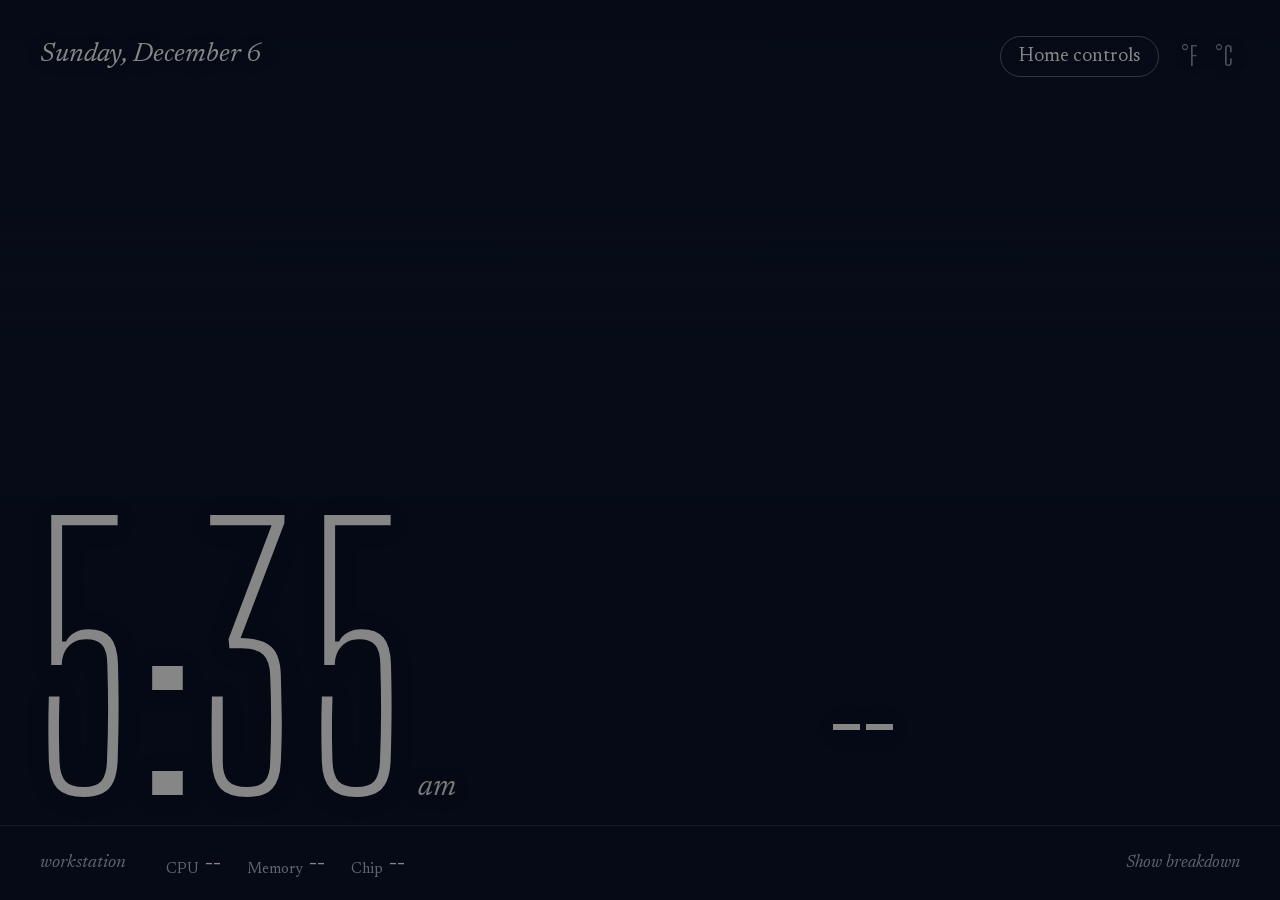
==== commit 820ffedf: "iPad: swipe sideways to change scene; only Home controls and the unit toggle stay at the top right C" ====
--- a/static/index.html
+++ b/static/index.html
@@ -199,8 +199,6 @@
   <div id="top" class="flex">
     <div id="date" class="grow shadow"></div>
     <div id="nav" class="flex">
-      <div class="link tap" id="go-meadow">Meadow scene</div>
-      <div class="link tap" id="go-city">City scene</div>
       <div class="link tap" id="go-home">Home controls</div>
       <div id="units" class="num tap shadow"><span data-u="F">°F</span><span data-u="C">°C</span></div>
     </div>
@@ -270,6 +268,8 @@
 </div>
 <div id="toast"></div>
 <script src="extras.js"></script>
+<script src="wx.js"></script>
+<script src="swipe.js"></script>
 <script src="scene.js"></script>
 
 <script>
@@ -609,8 +609,6 @@
     if (view !== 'overview') idleTimer = setTimeout(function () { showView('overview'); }, 120000);
   }
   onTap($('go-home'), function () { showView('home'); });
-  onTap($('go-meadow'), function () { store('scene', 'meadow'); location.href = '/meadow.html'; });
-  onTap($('go-city'), function () { store('scene', 'city'); location.href = '/city.html'; });
   onTap($('h-close'), function () { showView('overview'); });
   onTap($('inst'), function () { showView('sheet'); });
   onTap($('d-close'), function () { showView('overview'); });
@@ -650,6 +648,8 @@
     $('wrap').style.webkitTransform = t; $('wrap').style.transform = t;
   }
 
+  Wx.attach($('w-temp'), function () { return unit; });   // tap the temperature for the weather console
+  Swipe.attach('photos', function () { return view === 'overview'; });   // swipe sideways for the next scene
   if (unit) paintUnits();
   tick(); poll();
   if (location.hash === '#home') showView('home');
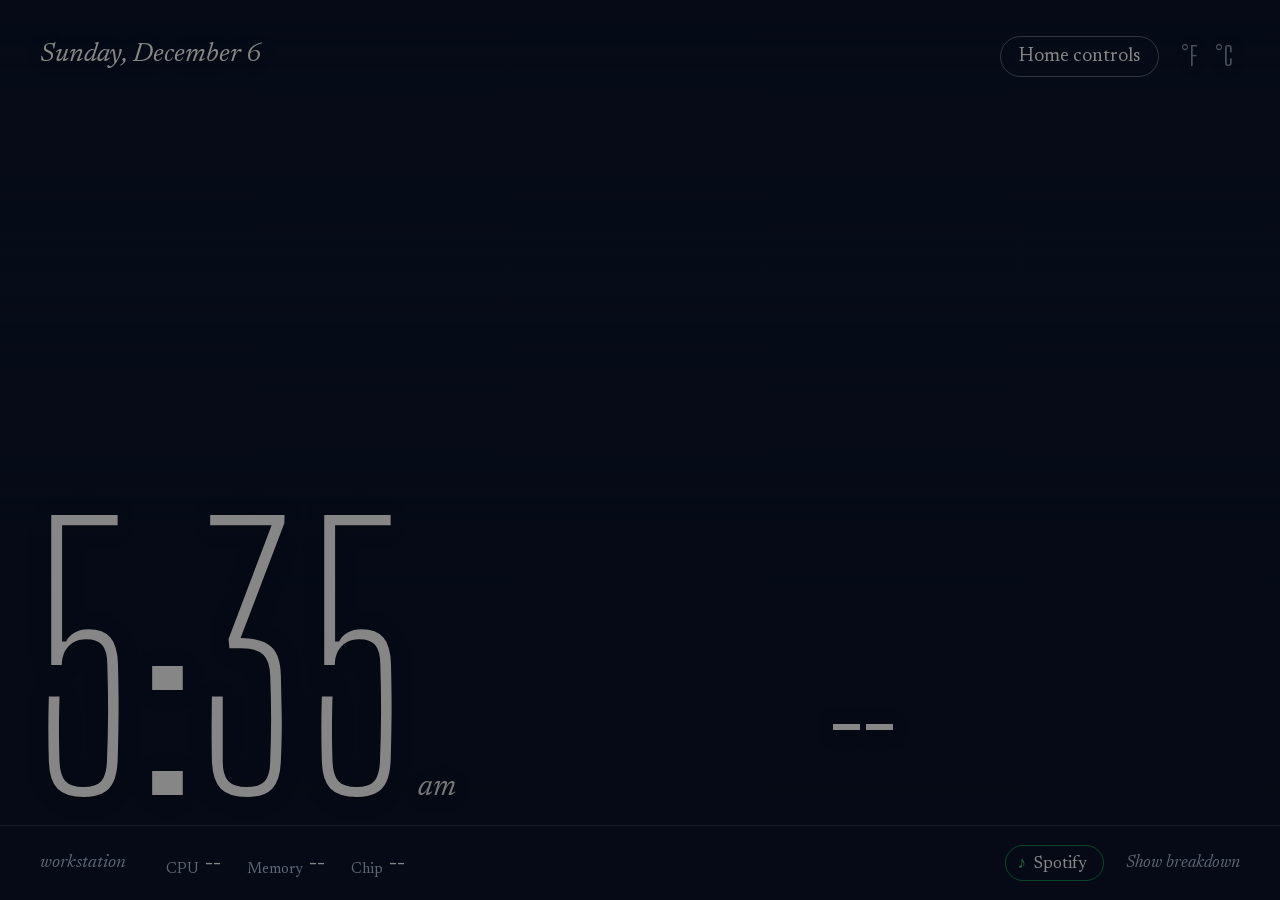
==== commit a82f603d: "Music: a Spotify remote in every scene The city's phones (by the bed and on the desk), a wireless in" ====
--- a/static/index.html
+++ b/static/index.html
@@ -15,6 +15,16 @@
       x.send(msg + ' @ ' + (src || '').split('/').pop() + ':' + line + ':' + (col || 0) + ' | ' + navigator.userAgent);
     } catch (e) {}
   };
+  // Watchdog: if this page stops polling (a script that failed to load or parse kills the
+  // page's own code, and with it the reload that would bring the fix), reload once the
+  // server answers again. The page's poll sets window.LIVE each time it hears back.
+  window.LIVE = Date.now();
+  setInterval(function () {
+    if (Date.now() - window.LIVE < 90000) return;
+    var x = new XMLHttpRequest(); x.open('GET', '/api/state?ping=' + Date.now(), true);
+    x.onload = function () { if (x.status === 200) location.reload(); };
+    x.send();
+  }, 30000);
 </script>
 <script>
   // The meadow and the city are the other scenes; go to the one picked on this iPad (hash links like #home stay here).
@@ -111,6 +121,11 @@
   .stat small { font-size: 15px; color: #A9B3C1; margin-right: 6px; }
   .stat .num { font-size: 25px; }
   .warn { color: #F5B04A; } .hot { color: #FF5D4E; }
+  /* music: opens the Spotify remote (the music plays on the panel's computer); shows the song while one plays */
+  #music-btn { margin-right: 22px; padding: 7px 16px 7px 12px; border-radius: 20px; border: 1px solid rgba(30,215,96,0.55); color: #F2EDE4;
+    font-size: 17px; max-width: 210px; white-space: nowrap; overflow: hidden; text-overflow: ellipsis; -webkit-flex: none; flex: none; }
+  #music-btn b { color: #1ed760; font-weight: normal; margin-right: 8px; }
+  #music-btn.playing { background: rgba(30,215,96,0.14); }
   #inst .more { font-style: italic; font-size: 17px; color: #A9B3C1; white-space: nowrap; }
   #status { position: absolute; top: 8px; left: 50%; width: 300px; margin-left: -150px; text-align: center;
     font-size: 14px; font-style: italic; color: #FF5D4E; }
@@ -222,6 +237,7 @@
     <div id="i-disks" class="flex"></div>
     <div class="stat"><small>Chip</small><span class="num" id="i-temp">--</span></div>
     <div class="grow"></div>
+    <div id="music-btn" class="tap"><b>♪</b><span id="music-txt">Spotify</span></div>
     <div class="more">Show breakdown</div>
   </div>
   <div id="status"></div>
@@ -267,10 +283,11 @@
   <div id="tiles"></div>
 </div>
 <div id="toast"></div>
+<script src="swipe.js"></script>
+<link rel="x-later" href="wx.js">
 <script src="extras.js"></script>
-<script src="wx.js"></script>
-<script src="swipe.js"></script>
 <script src="scene.js"></script>
+<script src="music.js"></script>
 
 <script>
 (function () {
@@ -626,6 +643,7 @@
     renderWeather(s.weather);
     renderHome(s.home);
     Extras.render(s);
+    Music.setState(s.music);
     var m = $('msg');
     if (s.message && s.message.text) { m.textContent = s.message.text; m.style.display = 'block'; }
     else m.style.display = 'none';
@@ -635,7 +653,7 @@
     x.open('GET', '/api/state?v=2&t=' + Date.now(), true);
     x.timeout = 8000;
     x.onload = function () {
-      if (x.status === 200) { try { render(JSON.parse(x.responseText)); lastOk = Date.now(); } catch (e) { window.onerror(String(e), 'index.html', 0, 0); } }
+      if (x.status === 200) { try { render(JSON.parse(x.responseText)); lastOk = window.LIVE = Date.now(); Swipe.ready(); try { localStorage.setItem('state.cache', x.responseText); } catch (e2) {} } catch (e) { window.onerror(String(e), 'index.html', 0, 0); } }
     };
     x.send();
   }
@@ -648,10 +666,25 @@
     $('wrap').style.webkitTransform = t; $('wrap').style.transform = t;
   }
 
-  Wx.attach($('w-temp'), function () { return unit; });   // tap the temperature for the weather console
+  Music.attach($('music-btn'), 'phone');
+  Music.onChange(function (on, it) {
+    $('music-btn').className = 'tap' + (on ? ' playing' : '');
+    $('music-txt').textContent = on && it && it.name ? it.name + (it.artist ? ' · ' + it.artist : '') : 'Spotify';
+  });
+  Swipe.lazyWx($('w-temp'), function () { return unit; });   // tap the temperature for the weather console
   Swipe.attach('photos', function () { return view === 'overview'; });   // swipe sideways for the next scene
   if (unit) paintUnits();
-  tick(); poll();
+  // draw at once from the last state this iPad saw, rather than wait for the server's answer
+  function fromCache() {
+    try {
+      var c = JSON.parse(localStorage.getItem('state.cache') || 'null');
+      if (!c) return;
+      c.events = []; c.server_time = Date.now() / 1000;
+      render(c); build = null;   // the live answer decides whether the page files changed
+      Swipe.mark('cached'); Swipe.ready();
+    } catch (e) {}
+  }
+  tick(); fromCache(); poll();
   if (location.hash === '#home') showView('home');
   if (location.hash === '#system') showView('sheet');
   setInterval(tick, 1000);
